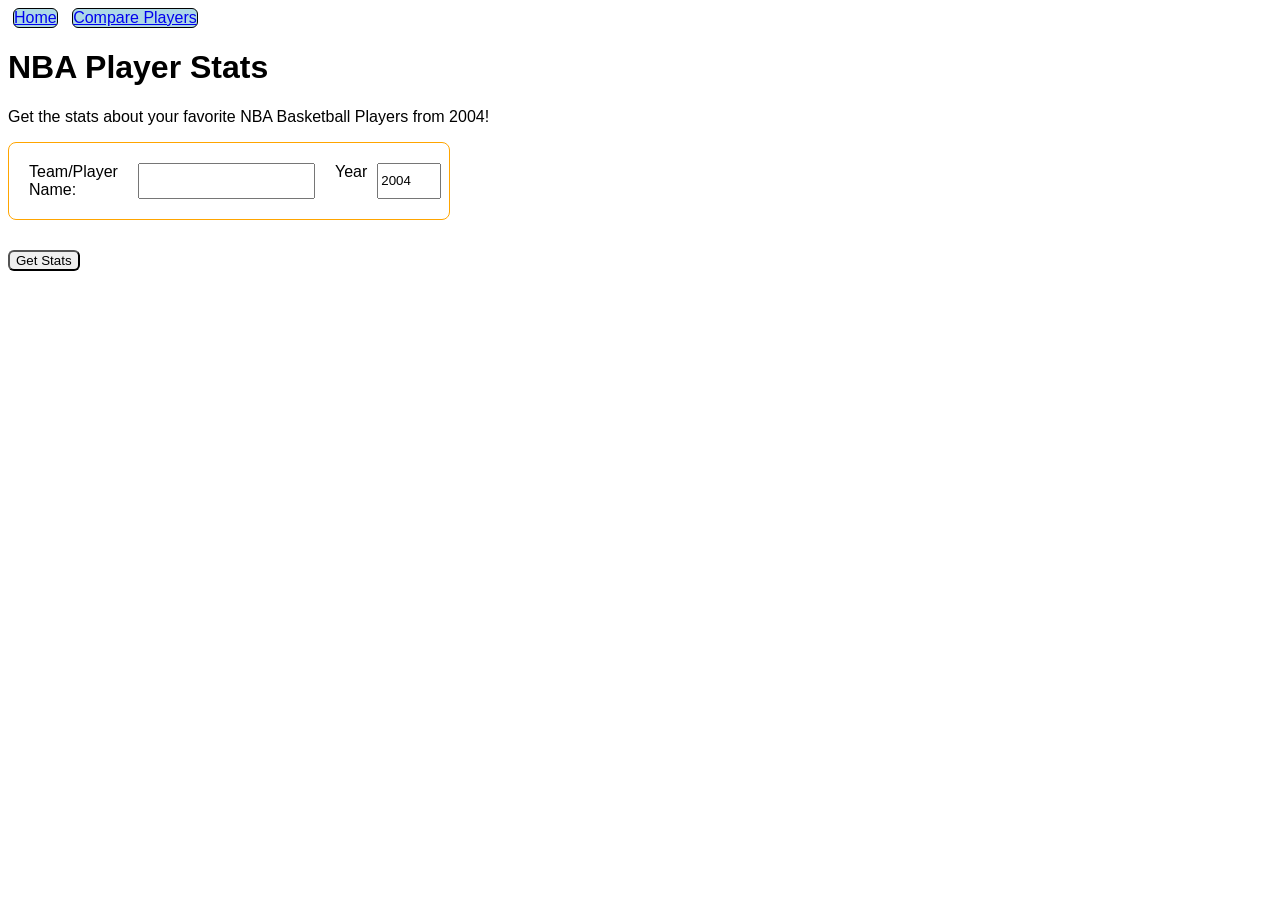
==== index.html @ 6467d69d "Move files" ====
<head>
  <title>NBA Stats Page</title>
  <meta charset="UTF-8">
  <link rel="stylesheet" href="styles.css">
  <script type="module" src="script.js"></script>
</head>

<body>
  <nav>
    <ul>
      <li><a href="index.html">Home</a></li>
      <li><a href="player_compare.html">Compare Players</a></li>
    </ul>
  </nav>
  <h1>NBA Player Stats</h1>

  <form>
    <p>Get the stats about your favorite NBA Basketball Players from 2004!</p>
    <div id="PlayerStats">

      <label for="playerName">Team/Player Name:</label><br>
      <input type="text" id="searchInput" name="playerName" required><br>
      <label for ="year">Year</label>
      <input type="number" id="year" min="2004" value ="2004" max="2026">

    </div>
    <button id="submitPlayer" type="button">Get Stats</button>
  </form>
  <p id="searchMessage"></p>

  
  <table id="statsTable">
    <thead>
      <tr id="headerRow"></tr>
    </thead>
    <tbody id="tableBody"></tbody>
  </table>
  <div id="liveGames"></div>

</body>
---- styles.css ----
nav ul li  {
    background-color: #ADD8E6;
    border: 1px solid black;
    border-radius: 6px;
    
}

nav ul li a:hover {
    background-color: #87CEEB; 
    color:white;             
    transition: 0.3s;   
}
nav ul {
    list-style-type: none;
    padding: 0;
    margin: 0;
  
}

nav ul li {
    display: inline-block;
      list-style-type: none;
    margin: 0 5px;

}


#liveGames {
    display: flex; 
    flex-wrap: wrap; 
    gap: 20px; 
    width: 100%;    
    justify-content: center; 
    margin-bottom: 30px;
}


.game-card {
    background: #fff;
    border: 1px solid #ddd;
    border-radius: 8px;
    padding: 15px;
    width: 250px; 
    display: flex;
    flex-direction: column;
    align-items: center;
    text-align: center;
}


.game-card div {
    display: flex;
    align-items: center;
    justify-content: center;
    gap: 10px;
    margin: 10px 0;
}

.game-card p {
    margin: 5px 0;
    font-size: 14px;
}

body {
    font-family: Arial;
}

div {
    display: flex;
    gap: 10px;
    padding: 20px;
    background: white;
    border-radius: 8px;


    max-width: 400px;
    margin-bottom: 30px;
}

table {
    width: 90%;
    border-collapse: collapse;
    margin: 0 auto;
    background: white;
    border-radius: 8px;
    overflow: hidden;
    box-shadow: 0 4px 6px rgba(0, 0, 0, 0.05);
}

th,
td {
    padding: 12px 15px;
    text-align: left;
    border-bottom: 1px solid #eee;
}

#playerStats, .search-area{
     border: 1px solid orange;
}

#compareGrid {
  display: flex;
  justify-content: center;
  align-items: center;
  border:1px solid #ffb800;
  gap: 20px;
  padding: 20px;
  width: 100%;            
  min-width: fit-content;  
}


.player-card {
  background: #fff;
  border: 2px solid #ffb800;
  border-radius: 12px;
  padding: 20px;
  width: 350px;           
      
  box-shadow: 0 4px 10px rgba(0,0,0,0.1);
}

.player-name {
  margin: 0 0 15px 0;
  font-size: 1.8rem;
}


.statsContainer {
  display: grid;
  grid-template-columns: auto auto; 
  gap: 10px;

  padding: 15px;

}


tr:hover {
    color: blue
}

thead {
    background: linear-gradient(135deg, #ff8a00, #ff5722);
}


#submitPlayer {
    color: black;
    border-radius: 6px;



}

#submitPlayer:hover {
    background-color: #1a7cad;
    transition: 0.5s;
}
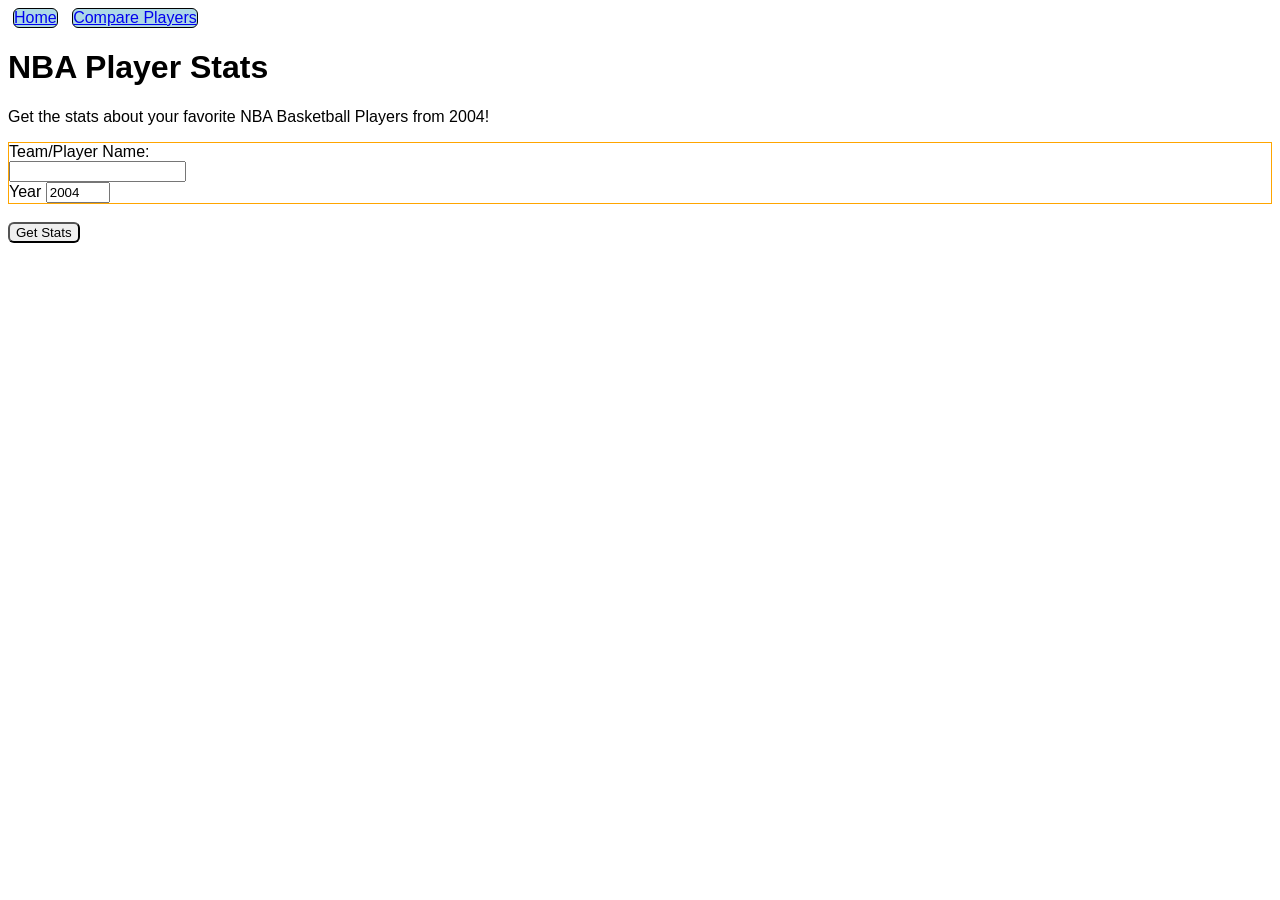
==== commit dab7d069: "Add mobile viewport" ====
--- a/index.html
+++ b/index.html
@@ -1,4 +1,6 @@
 <head>
+  <meta name="viewport" content="width=device-width, initial-scale=1.0">
+
   <title>NBA Stats Page</title>
   <meta charset="UTF-8">
   <link rel="stylesheet" href="styles.css">
@@ -22,9 +24,9 @@
       <input type="text" id="searchInput" name="playerName" required><br>
       <label for ="year">Year</label>
       <input type="number" id="year" min="2004" value ="2004" max="2026">
-
+  
     </div>
-    <button id="submitPlayer" type="button">Get Stats</button>
+ <br> <button id="submitPlayer" type="button">Get Stats</button>
   </form>
   <p id="searchMessage"></p>
 
--- a/styles.css
+++ b/styles.css
@@ -1,52 +1,47 @@
-nav ul li  {
-    background-color: #ADD8E6;
-    border: 1px solid black;
-    border-radius: 6px;
-    
+body {
+    font-family: Arial;
 }
 
-nav ul li a:hover {
-    background-color: #87CEEB; 
-    color:white;             
-    transition: 0.3s;   
-}
 nav ul {
     list-style-type: none;
     padding: 0;
     margin: 0;
-  
 }
 
 nav ul li {
+    background-color: #ADD8E6;
+    border: 1px solid black;
+    border-radius: 6px;
     display: inline-block;
-      list-style-type: none;
     margin: 0 5px;
-
 }
 
+nav ul li a:hover {
+    background-color: #87CEEB;
+    color: white;
+    transition: 0.3s;
+}
 
 #liveGames {
-    display: flex; 
-    flex-wrap: wrap; 
-    gap: 20px; 
-    width: 100%;    
-    justify-content: center; 
+    display: flex;
+    flex-wrap: wrap;
+    gap: 20px;
+    width: 100%;
+    justify-content: center;
     margin-bottom: 30px;
 }
-
 
 .game-card {
     background: #fff;
     border: 1px solid #ddd;
     border-radius: 8px;
     padding: 15px;
-    width: 250px; 
+    width: 250px;
     display: flex;
     flex-direction: column;
     align-items: center;
     text-align: center;
 }
-
 
 .game-card div {
     display: flex;
@@ -59,22 +54,6 @@
 .game-card p {
     margin: 5px 0;
     font-size: 14px;
-}
-
-body {
-    font-family: Arial;
-}
-
-div {
-    display: flex;
-    gap: 10px;
-    padding: 20px;
-    background: white;
-    border-radius: 8px;
-
-
-    max-width: 400px;
-    margin-bottom: 30px;
 }
 
 table {
@@ -94,47 +73,42 @@
     border-bottom: 1px solid #eee;
 }
 
-#playerStats, .search-area{
-     border: 1px solid orange;
+#playerStats,
+.search-area {
+    border: 1px solid orange;
 }
 
 #compareGrid {
-  display: flex;
-  justify-content: center;
-  align-items: center;
-  border:1px solid #ffb800;
-  gap: 20px;
-  padding: 20px;
-  width: 100%;            
-  min-width: fit-content;  
+    display: flex;
+    justify-content: center;
+    align-items: center;
+    border: 1px solid #ffb800;
+    gap: 20px;
+    padding: 20px;
+    width: 100%;
+    box-sizing: border-box;
 }
 
-
 .player-card {
-  background: #fff;
-  border: 2px solid #ffb800;
-  border-radius: 12px;
-  padding: 20px;
-  width: 350px;           
-      
-  box-shadow: 0 4px 10px rgba(0,0,0,0.1);
+    background: #fff;
+    border: 2px solid #ffb800;
+    border-radius: 12px;
+    padding: 20px;
+    width: 350px;
+    box-shadow: 0 4px 10px rgba(0, 0, 0, 0.1);
 }
 
 .player-name {
-  margin: 0 0 15px 0;
-  font-size: 1.8rem;
+    margin: 0 0 15px 0;
+    font-size: 1.8rem;
 }
 
-
 .statsContainer {
-  display: grid;
-  grid-template-columns: auto auto; 
-  gap: 10px;
-
-  padding: 15px;
-
+    display: grid;
+    grid-template-columns: auto auto;
+    gap: 10px;
+    padding: 15px;
 }
-
 
 tr:hover {
     color: blue
@@ -144,16 +118,68 @@
     background: linear-gradient(135deg, #ff8a00, #ff5722);
 }
 
-
 #submitPlayer {
     color: black;
     border-radius: 6px;
-
-
-
 }
 
 #submitPlayer:hover {
     background-color: #1a7cad;
     transition: 0.5s;
+}
+
+
+@media screen and (max-width: 450px) {
+    body {
+        font-size: 14px;
+    }
+
+
+    nav ul {
+        display: flex;
+        flex-direction: column;
+        gap: 5px;
+    }
+
+    nav ul li {
+        display: block;
+        margin: 0;
+        text-align: center;
+    }
+
+
+    #PlayerStats,
+    .search-area,
+    #compareGrid,
+    .player-card {
+        display: flex;
+        flex-direction: column;
+        align-items: center;
+        gap: 10px;
+        padding: 10px;
+        width: 100%;
+        box-sizing: border-box;
+    }
+
+
+    .player-card {
+        width: 100%;
+        margin-bottom: 10px;
+    }
+
+
+    table {
+        font-size: 12px;
+        width: 100%;
+    }
+
+    th,
+    td {
+        padding: 8px 5px;
+    }
+
+
+    .player-name {
+        font-size: 1.2rem;
+    }
 }
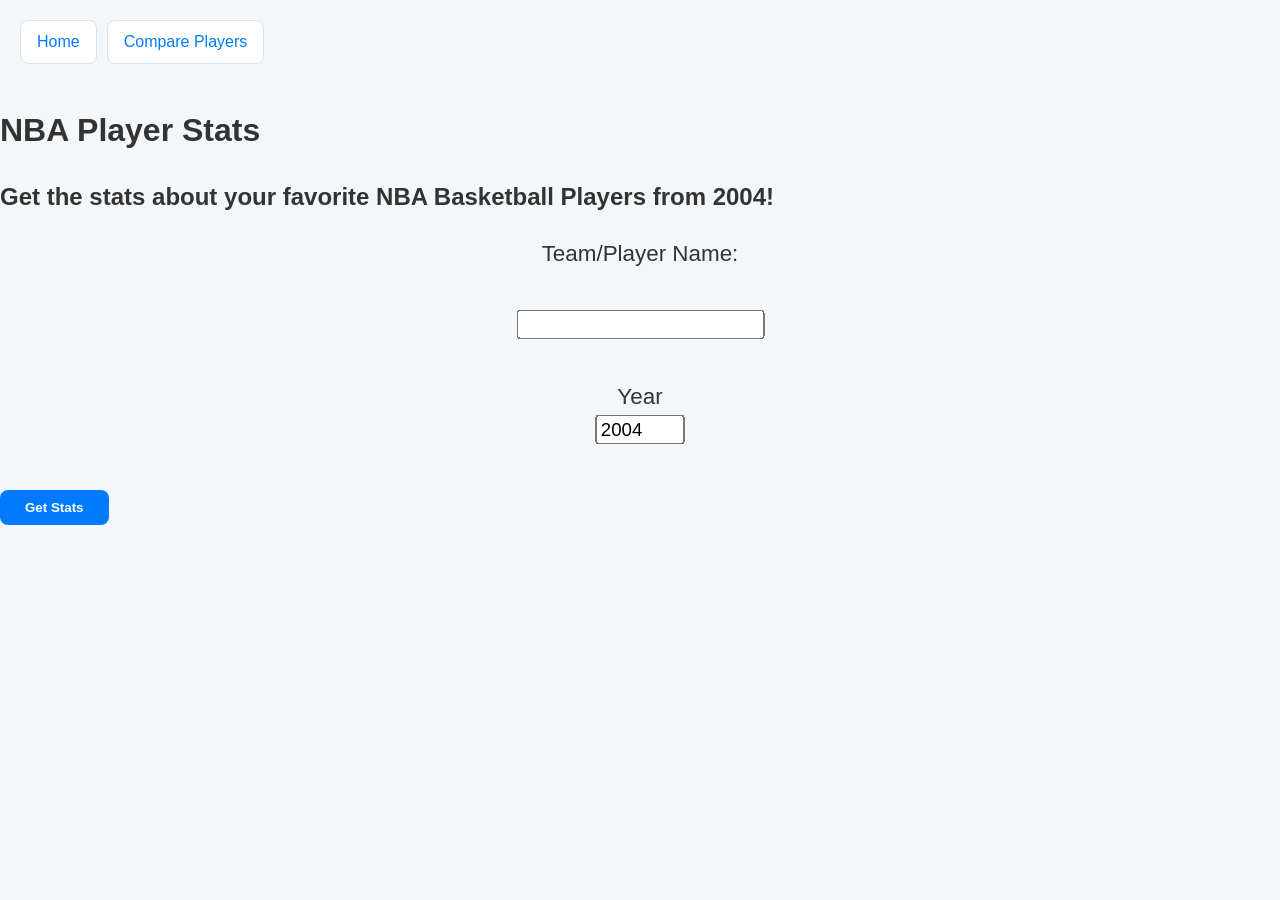
==== commit 8ec5fd2c: "Fix photos" ====
--- a/index.html
+++ b/index.html
@@ -17,18 +17,18 @@
   <h1>NBA Player Stats</h1>
 
   <form>
-    <p>Get the stats about your favorite NBA Basketball Players from 2004!</p>
+   <h2>Get the stats about your favorite NBA Basketball Players from 2004!</h2><br>
     <div id="PlayerStats">
-
+ 
       <label for="playerName">Team/Player Name:</label><br>
       <input type="text" id="searchInput" name="playerName" required><br>
       <label for ="year">Year</label>
       <input type="number" id="year" min="2004" value ="2004" max="2026">
-  
+    <p id="searchMessage"></p>
     </div>
  <br> <button id="submitPlayer" type="button">Get Stats</button>
   </form>
-  <p id="searchMessage"></p>
+
 
   
   <table id="statsTable">
--- a/styles.css
+++ b/styles.css
@@ -1,26 +1,45 @@
+
 body {
-    font-family: Arial;
+    font-family: "Segoe UI", Roboto, Helvetica, sans-serif;
+    background-color: #f4f7f9;
+    color: #333;
+    margin: 0;
+    line-height: 1.6;
 }
+
 
 nav ul {
     list-style-type: none;
-    padding: 0;
+    padding: 20px;
     margin: 0;
+    display: flex;
+    gap: 10px;
 }
 
 nav ul li {
-    background-color: #ADD8E6;
-    border: 1px solid black;
-    border-radius: 6px;
-    display: inline-block;
-    margin: 0 5px;
+    background-color: #fff;
+    border: 1px solid #d1e3f8;
+    border-radius: 8px;
+    transition: all 0.3s ease;
 }
 
-nav ul li a:hover {
-    background-color: #87CEEB;
+nav ul li a {
+    display: block;
+    padding: 8px 16px;
+    text-decoration: none;
+    color: #007bff;
+    font-weight: 500;
+}
+
+nav ul li:hover {
+    background-color: #007bff;
+    transform: translateY(-2px);
+}
+
+nav ul li:hover a {
     color: white;
-    transition: 0.3s;
 }
+
 
 #liveGames {
     display: flex;
@@ -28,158 +47,127 @@
     gap: 20px;
     width: 100%;
     justify-content: center;
-    margin-bottom: 30px;
+    padding: 20px;
+    box-sizing: border-box;
+}
+.search-area, #PlayerStats, #errorDiv{
+    gap:1px;
+    padding: 10px;
+    display:grid;
+    max-width: 100%;
+    transform: scale(1.4);
+    align-items: center;
+    place-items: center;
 }
 
 .game-card {
     background: #fff;
-    border: 1px solid #ddd;
-    border-radius: 8px;
-    padding: 15px;
-    width: 250px;
+    border-radius: 12px;
+    padding: 20px;
+    width: 260px;
     display: flex;
     flex-direction: column;
     align-items: center;
-    text-align: center;
+    box-shadow: 0 4px 12px rgba(0, 0, 0, 0.05);
+    transition: transform 0.2s ease;
 }
 
-.game-card div {
-    display: flex;
-    align-items: center;
-    justify-content: center;
-    gap: 10px;
-    margin: 10px 0;
+.game-card:hover {
+    transform: scale(1.03);
 }
 
-.game-card p {
-    margin: 5px 0;
-    font-size: 14px;
-}
 
 table {
     width: 90%;
-    border-collapse: collapse;
-    margin: 0 auto;
+    border-collapse: separate;
+    border-spacing: 0;
+    margin: 20px auto;
     background: white;
-    border-radius: 8px;
+    border-radius: 12px;
     overflow: hidden;
-    box-shadow: 0 4px 6px rgba(0, 0, 0, 0.05);
+    box-shadow: 0 10px 25px rgba(0, 0, 0, 0.05);
 }
 
-th,
-td {
-    padding: 12px 15px;
-    text-align: left;
-    border-bottom: 1px solid #eee;
+thead {
+    background: linear-gradient(135deg, #ff8a00, #ff5722);
+    color: white;
 }
 
-#playerStats,
-.search-area {
-    border: 1px solid orange;
+th, td {
+    padding: 15px;
+    text-align: left;
+    border-bottom: 1px solid #f0f0f0;
 }
+
+tbody tr:hover {
+    background-color: #fff9f2;
+}
+
 
 #compareGrid {
     display: flex;
     justify-content: center;
-    align-items: center;
-    border: 1px solid #ffb800;
-    gap: 20px;
-    padding: 20px;
-    width: 100%;
-    box-sizing: border-box;
+    gap: 25px;
+    padding: 40px 20px;
+    background: #fff;
+    border-top: 2px solid #ffb800;
 }
 
 .player-card {
     background: #fff;
-    border: 2px solid #ffb800;
-    border-radius: 12px;
-    padding: 20px;
+    border: 1px solid #eee;
+    border-top: 5px solid #ffb800;
+    border-radius: 15px;
+    padding: 25px;
     width: 350px;
-    box-shadow: 0 4px 10px rgba(0, 0, 0, 0.1);
+    box-shadow: 0 8px 20px rgba(0, 0, 0, 0.08);
 }
 
 .player-name {
-    margin: 0 0 15px 0;
-    font-size: 1.8rem;
+    margin: 0 0 10px 0;
+    font-size: 1.6rem;
+    font-weight: 800;
+    color: #222;
 }
 
 .statsContainer {
     display: grid;
-    grid-template-columns: auto auto;
-    gap: 10px;
+    grid-template-columns: 1fr 1fr;
+    gap: 15px;
+    background: #fdfdfd;
+    border-radius: 10px;
     padding: 15px;
 }
 
-tr:hover {
-    color: blue
+
+#submitPlayer, #compareBtn{
+    background: #007bff;
+    color: white;
+    border: none;
+    padding: 10px 25px;
+    border-radius: 8px;
+    font-weight: 600;
+    cursor: pointer;
+    transition: 0.3s;
 }
 
-thead {
-    background: linear-gradient(135deg, #ff8a00, #ff5722);
-}
-
-#submitPlayer {
-    color: black;
-    border-radius: 6px;
-}
-
-#submitPlayer:hover {
-    background-color: #1a7cad;
-    transition: 0.5s;
+#submitPlayer:hover, #compareBtn:hover {
+    background-color: #0056b3;
+    box-shadow: 0 4px 12px rgba(0, 91, 187, 0.3);
 }
 
 
-@media screen and (max-width: 450px) {
-    body {
-        font-size: 14px;
+@media screen and (max-width: 600px) {
+    nav ul {
+        flex-direction: column;
     }
 
-
-    nav ul {
-        display: flex;
+    #compareGrid {
         flex-direction: column;
-        gap: 5px;
+        align-items: center;
     }
 
-    nav ul li {
-        display: block;
-        margin: 0;
-        text-align: center;
-    }
-
-
-    #PlayerStats,
-    .search-area,
-    #compareGrid,
-    .player-card {
-        display: flex;
-        flex-direction: column;
-        align-items: center;
-        gap: 10px;
-        padding: 10px;
-        width: 100%;
-        box-sizing: border-box;
-    }
-
-
-    .player-card {
-        width: 100%;
-        margin-bottom: 10px;
-    }
-
-
-    table {
-        font-size: 12px;
+    .player-card, table {
         width: 100%;
     }
-
-    th,
-    td {
-        padding: 8px 5px;
-    }
-
-
-    .player-name {
-        font-size: 1.2rem;
-    }
-}+}
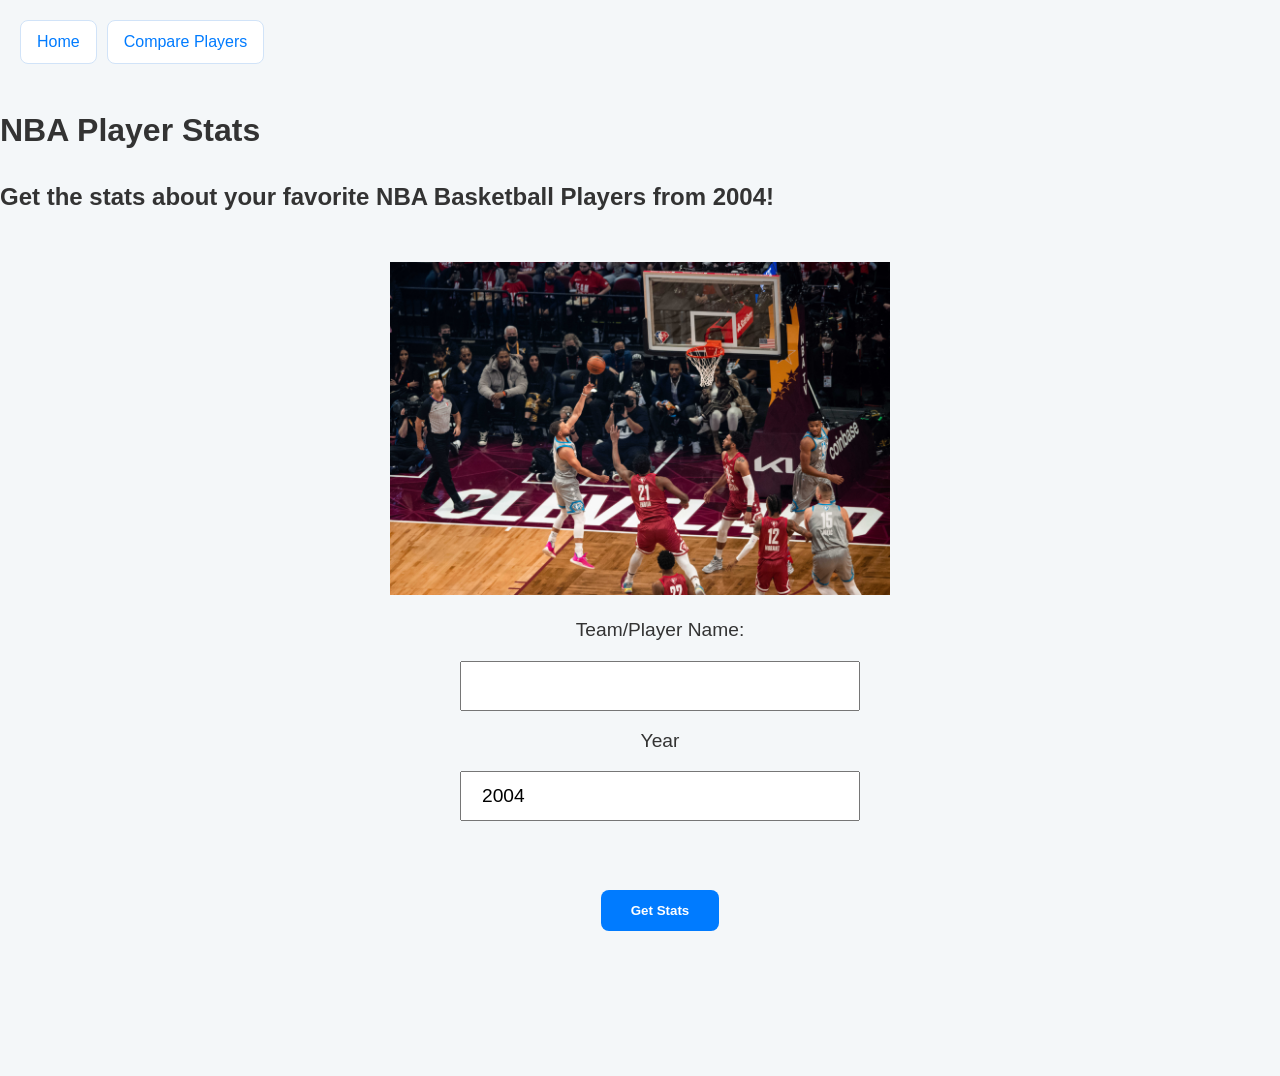
==== commit 712ebb70: "Add colors to stat compare, add images" ====
--- a/index.html
+++ b/index.html
@@ -1,6 +1,6 @@
 <head>
   <meta name="viewport" content="width=device-width, initial-scale=1.0">
-
+  <link rel="icon" href="images/icon.png" type="image/x-icon">
   <title>NBA Stats Page</title>
   <meta charset="UTF-8">
   <link rel="stylesheet" href="styles.css">
@@ -17,20 +17,23 @@
   <h1>NBA Player Stats</h1>
 
   <form>
-   <h2>Get the stats about your favorite NBA Basketball Players from 2004!</h2><br>
-    <div id="PlayerStats">
- 
-      <label for="playerName">Team/Player Name:</label><br>
-      <input type="text" id="searchInput" name="playerName" required><br>
-      <label for ="year">Year</label>
-      <input type="number" id="year" min="2004" value ="2004" max="2026">
-    <p id="searchMessage"></p>
+    <h2>Get the stats about your favorite NBA Basketball Players from 2004!</h2><br>
+    <div id="imgDiv">
+      <img src="/images/home-image.jpg">
     </div>
- <br> <button id="submitPlayer" type="button">Get Stats</button>
+    <div class="PlayerStats">
+      <label for="playerName">Team/Player Name:</label>
+      <input type="text" id="searchInput" name="playerName" required>
+      <label for="year">Year</label>
+      <input type="number" id="year" min="2004" value="2004" max="2025">
+      <p id="searchMessage"></p>
+      <button id="submitPlayer" type="button">Get Stats</button><br>
+    </div>
+
   </form>
 
 
-  
+
   <table id="statsTable">
     <thead>
       <tr id="headerRow"></tr>
--- a/styles.css
+++ b/styles.css
@@ -1,4 +1,3 @@
-
 body {
     font-family: "Segoe UI", Roboto, Helvetica, sans-serif;
     background-color: #f4f7f9;
@@ -40,6 +39,18 @@
     color: white;
 }
 
+#imgDiv {
+    display: flex;
+    justify-content: center;
+
+}
+
+#imgDiv img {
+    width: 40%;
+    height: 40%;
+    max-width: 500px;
+    max-height: 500px;
+}
 
 #liveGames {
     display: flex;
@@ -50,15 +61,29 @@
     padding: 20px;
     box-sizing: border-box;
 }
-.search-area, #PlayerStats, #errorDiv{
-    gap:1px;
-    padding: 10px;
-    display:grid;
-    max-width: 100%;
-    transform: scale(1.4);
-    align-items: center;
+
+.search-area,
+.PlayerStats,
+#errorDiv {
+    display: grid;
+    gap: 15px;
+    padding: 20px;
+    width: 100%;
     place-items: center;
-}
+    font-size: 1.2rem;
+}
+
+.PlayerStats input,
+.search-area input,
+.search-area button {
+    min-width: 250px;
+    max-width: 400px;
+    padding: 10px 20px;
+    font-size: 1.1rem;
+    cursor: pointer;
+    box-sizing: border-box;
+}
+
 
 .game-card {
     background: #fff;
@@ -93,7 +118,8 @@
     color: white;
 }
 
-th, td {
+th,
+td {
     padding: 15px;
     text-align: left;
     border-bottom: 1px solid #f0f0f0;
@@ -114,12 +140,14 @@
 }
 
 .player-card {
+    text-align: center;
     background: #fff;
     border: 1px solid #eee;
     border-top: 5px solid #ffb800;
     border-radius: 15px;
     padding: 25px;
     width: 350px;
+    box-sizing: border-box;
     box-shadow: 0 8px 20px rgba(0, 0, 0, 0.08);
 }
 
@@ -140,18 +168,20 @@
 }
 
 
-#submitPlayer, #compareBtn{
+#submitPlayer,
+#compareBtn {
     background: #007bff;
     color: white;
     border: none;
-    padding: 10px 25px;
+    padding: 13px 30px;
     border-radius: 8px;
     font-weight: 600;
     cursor: pointer;
     transition: 0.3s;
 }
 
-#submitPlayer:hover, #compareBtn:hover {
+#submitPlayer:hover,
+#compareBtn:hover {
     background-color: #0056b3;
     box-shadow: 0 4px 12px rgba(0, 91, 187, 0.3);
 }
@@ -165,9 +195,61 @@
     #compareGrid {
         flex-direction: column;
         align-items: center;
-    }
-
-    .player-card, table {
-        width: 100%;
-    }
-}
+        padding: 20px 10px;
+        width: 100vw;
+        max-width: 100%;
+    }
+
+    .player-card {
+        min-width: 100%;
+        margin: 10px auto;
+        max-width: 500px;
+        padding: 10px;
+        box-sizing: border-box;
+    }
+
+    #home-img img {
+        width: 75%;
+        height: 75%;
+    }
+
+    .search-area label,
+    .search-area p {
+        font-size: 1.4rem;
+        font-weight: bold;
+        text-align: center;
+    }
+
+    h1 {
+        font-size: 2.5rem;
+        text-align: center;
+    }
+
+    #compareBtn,
+    .search-area button {
+        width: 90%;
+        max-width: 400px;
+        padding: 15px;
+        font-size: 1.3rem;
+        margin: 10px auto;
+        display: block;
+    }
+
+}
+
+.player-card table {
+    width: 95%;
+}
+
+.search-area input,
+.PlayerStats input {
+    width: 90%;
+    height: 50px;
+    font-size: 1.2rem;
+}
+
+.search-area button {
+    width: 90%;
+    padding: 15px;
+    font-size: 1.300rem;
+}
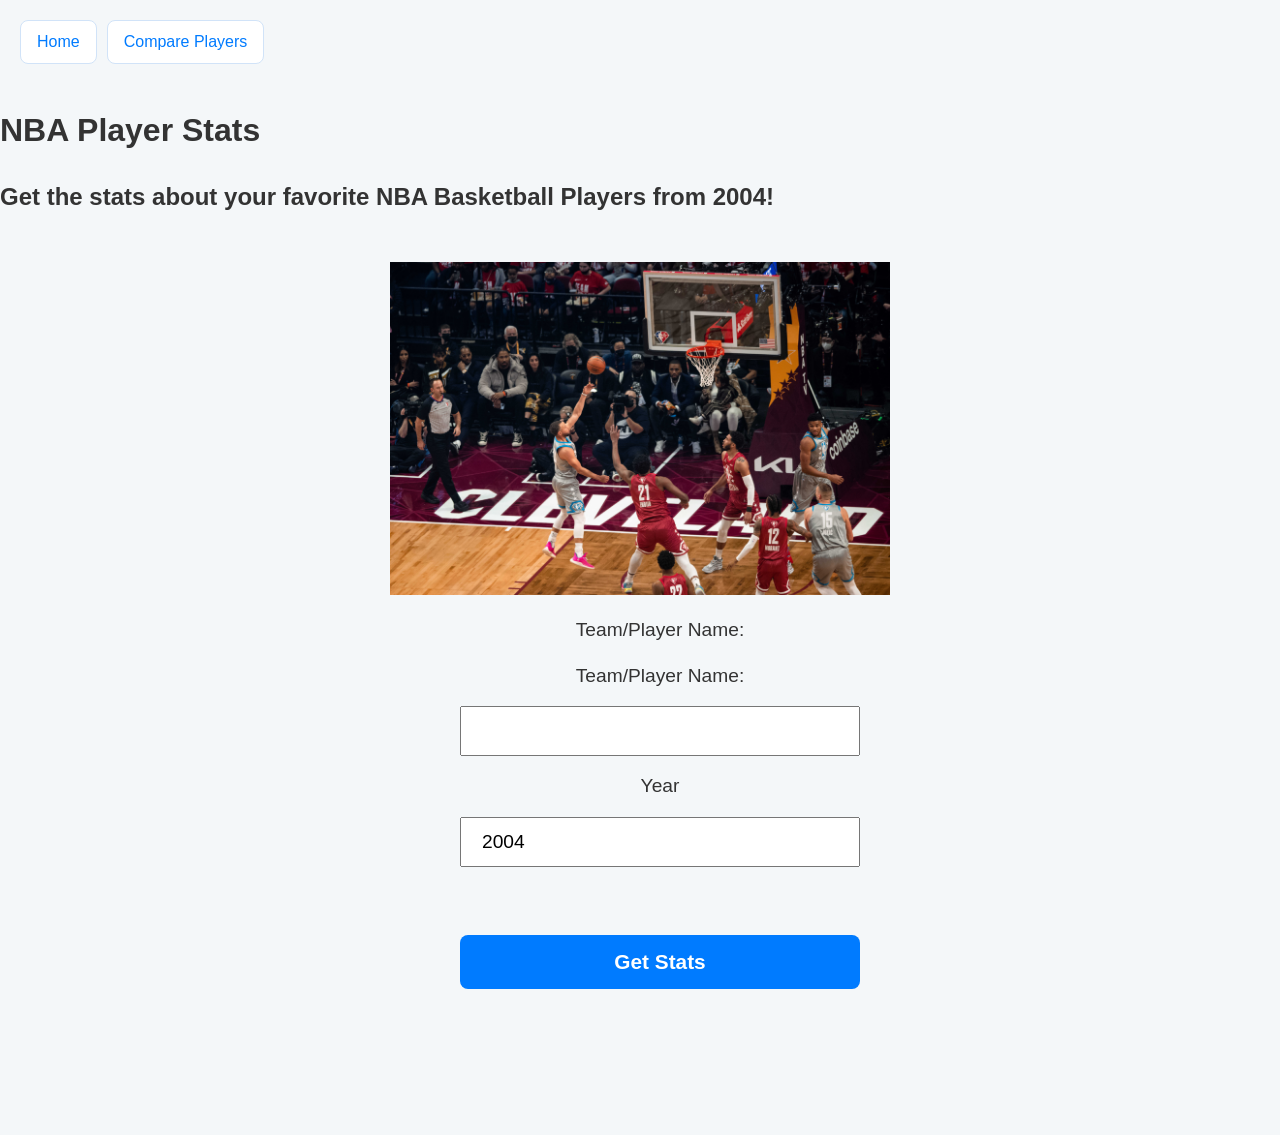
==== commit d5e3fb84: "Add autofill" ====
--- a/index.html
+++ b/index.html
@@ -19,11 +19,13 @@
   <form>
     <h2>Get the stats about your favorite NBA Basketball Players from 2004!</h2><br>
     <div id="imgDiv">
-      <img src="/images/home-image.jpg">
+      <img alt="Stephen Curry attempting to score a field goal at the 2022 NBA All-Star Game" src="/images/home-image.jpg">
     </div>
     <div class="PlayerStats">
       <label for="playerName">Team/Player Name:</label>
-      <input type="text" id="searchInput" name="playerName" required>
+     <label for="searchInput">Team/Player Name:</label>
+     <input type="text" id="searchInput" name="playerName" list="searchSuggestions" autocomplete="off" required>
+     <datalist id="searchSuggestions"></datalist>
       <label for="year">Year</label>
       <input type="number" id="year" min="2004" value="2004" max="2025">
       <p id="searchMessage"></p>
--- a/styles.css
+++ b/styles.css
@@ -75,7 +75,7 @@
 
 .PlayerStats input,
 .search-area input,
-.search-area button {
+.search-area button , #submitPlayer{
     min-width: 250px;
     max-width: 400px;
     padding: 10px 20px;
@@ -104,12 +104,11 @@
 
 table {
     width: 90%;
-    border-collapse: separate;
-    border-spacing: 0;
+    overflow-y: auto;
     margin: 20px auto;
     background: white;
     border-radius: 12px;
-    overflow: hidden;
+    border-collapse: collapse;
     box-shadow: 0 10px 25px rgba(0, 0, 0, 0.05);
 }
 
@@ -117,12 +116,24 @@
     background: linear-gradient(135deg, #ff8a00, #ff5722);
     color: white;
 }
+
 
 th,
 td {
     padding: 15px;
     text-align: left;
     border-bottom: 1px solid #f0f0f0;
+}
+
+th {
+    position: -webkit-sticky; 
+    position: sticky;   
+     top: 0;
+    position: -webkit-sticky;
+  background: linear-gradient(135deg, #ff8a00, #ff5722);
+  z-index: 10;
+
+
 }
 
 tbody tr:hover {
@@ -208,7 +219,7 @@
         box-sizing: border-box;
     }
 
-    #home-img img {
+    #imgDiv img {
         width: 75%;
         height: 75%;
     }
@@ -248,7 +259,7 @@
     font-size: 1.2rem;
 }
 
-.search-area button {
+.search-area button , #submitPlayer{
     width: 90%;
     padding: 15px;
     font-size: 1.300rem;
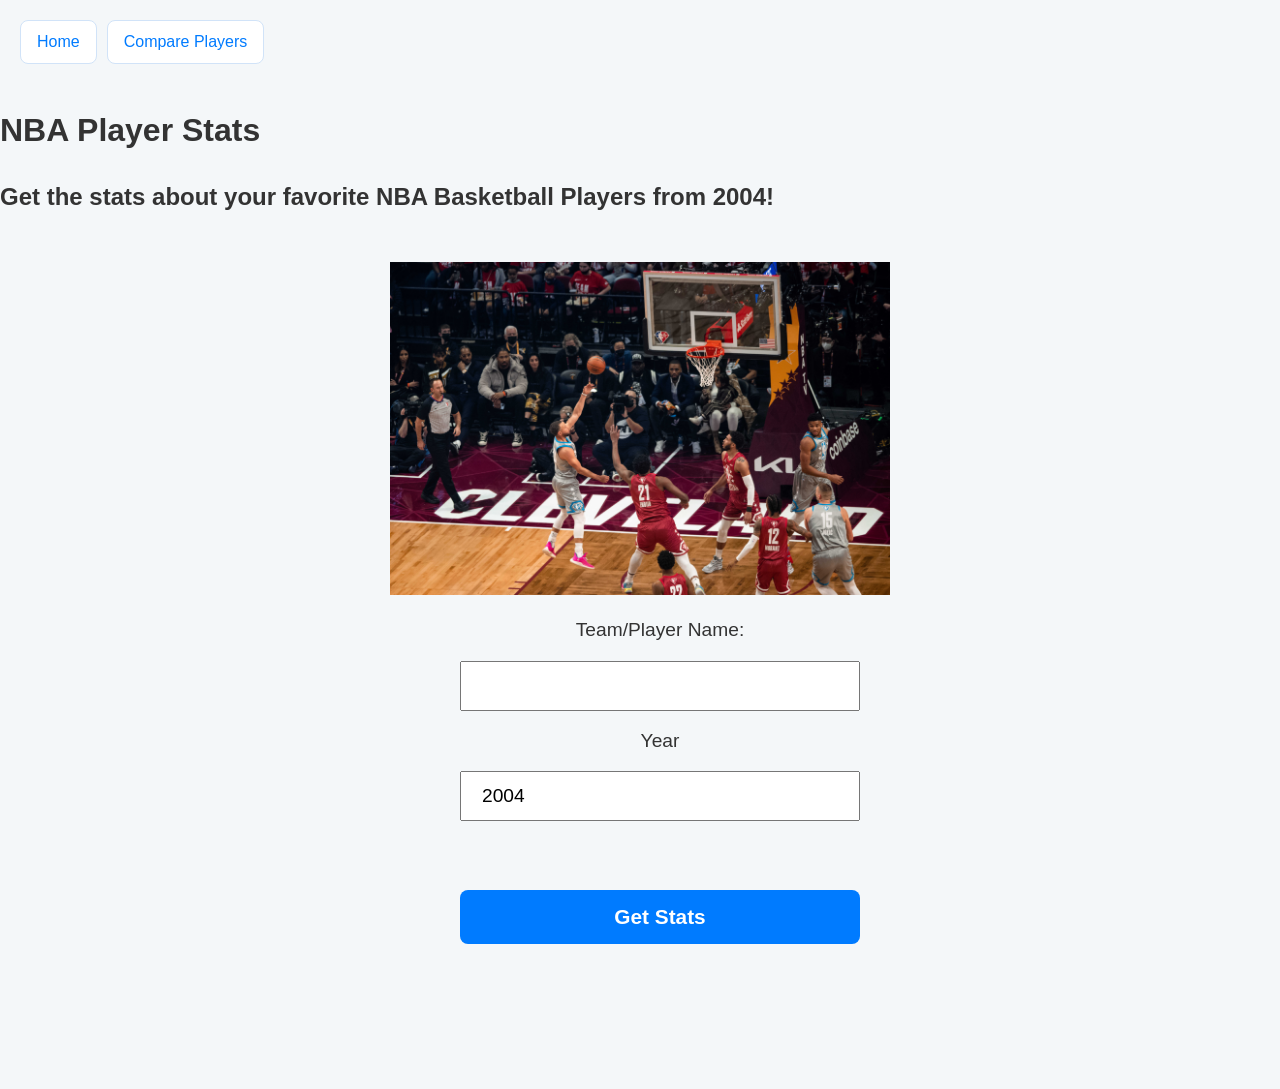
==== commit 86321edd: "Fix double player label" ====
--- a/index.html
+++ b/index.html
@@ -22,7 +22,6 @@
       <img alt="Stephen Curry attempting to score a field goal at the 2022 NBA All-Star Game" src="/images/home-image.jpg">
     </div>
     <div class="PlayerStats">
-      <label for="playerName">Team/Player Name:</label>
      <label for="searchInput">Team/Player Name:</label>
      <input type="text" id="searchInput" name="playerName" list="searchSuggestions" autocomplete="off" required>
      <datalist id="searchSuggestions"></datalist>
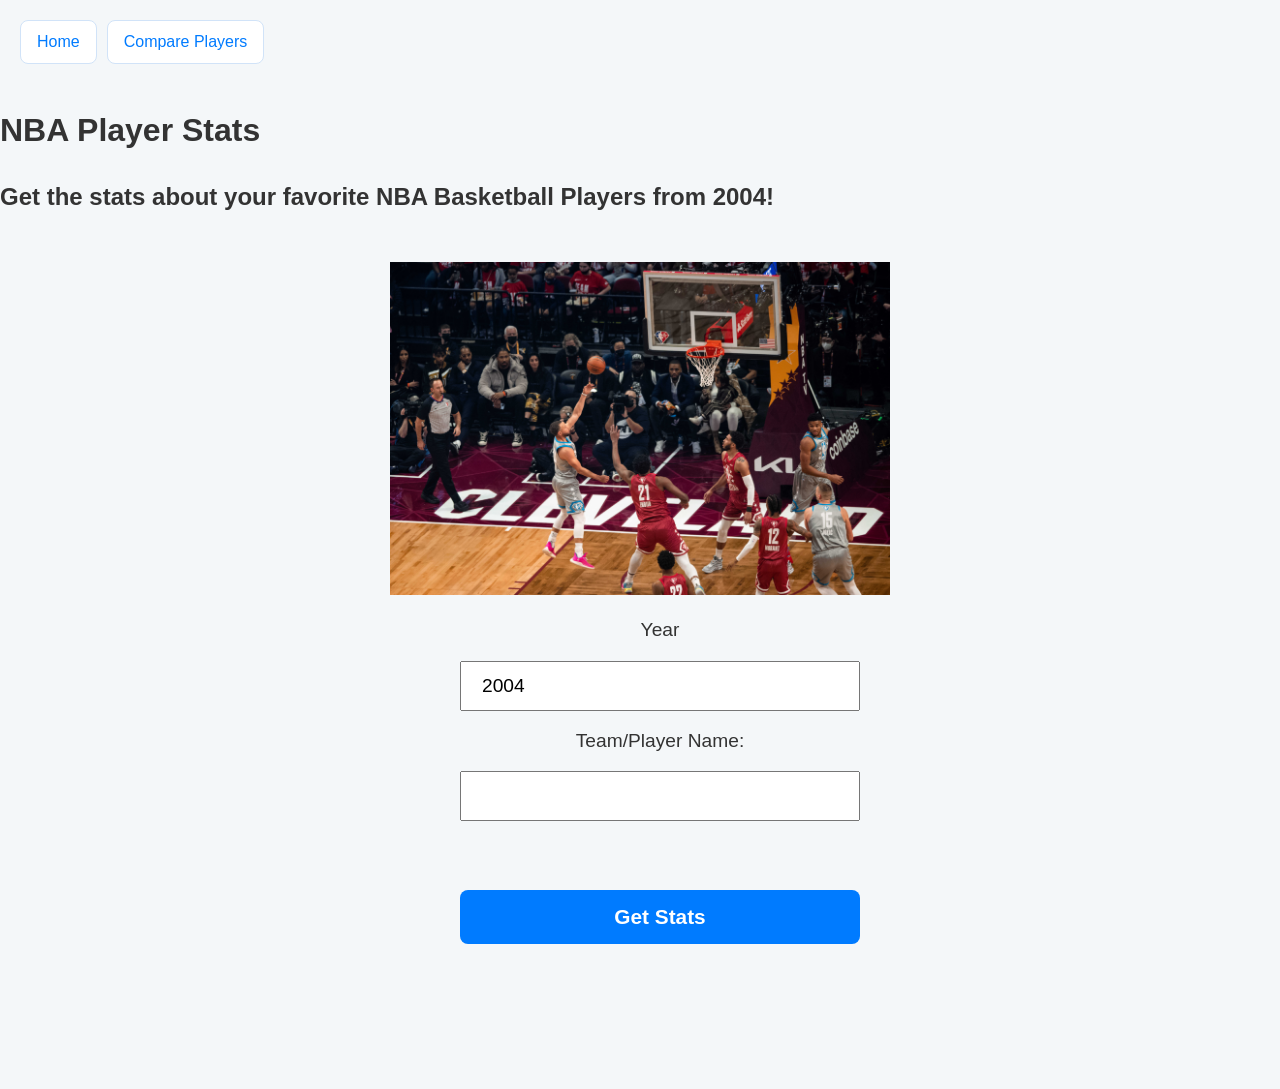
==== commit a1986cca: "Switch year input, add more error checking" ====
--- a/index.html
+++ b/index.html
@@ -19,14 +19,15 @@
   <form>
     <h2>Get the stats about your favorite NBA Basketball Players from 2004!</h2><br>
     <div id="imgDiv">
-      <img alt="Stephen Curry attempting to score a field goal at the 2022 NBA All-Star Game" src="/images/home-image.jpg">
+      <img alt="Stephen Curry attempting to score a field goal at the 2022 NBA All-Star Game"
+        src="/images/home-image.jpg">
     </div>
     <div class="PlayerStats">
-     <label for="searchInput">Team/Player Name:</label>
-     <input type="text" id="searchInput" name="playerName" list="searchSuggestions" autocomplete="off" required>
-     <datalist id="searchSuggestions"></datalist>
       <label for="year">Year</label>
       <input type="number" id="year" min="2004" value="2004" max="2025">
+      <label for="searchInput">Team/Player Name:</label>
+      <input type="text" id="searchInput" name="playerName" list="searchSuggestions" autocomplete="off" required>
+      <datalist id="searchSuggestions"></datalist>
       <p id="searchMessage"></p>
       <button id="submitPlayer" type="button">Get Stats</button><br>
     </div>
